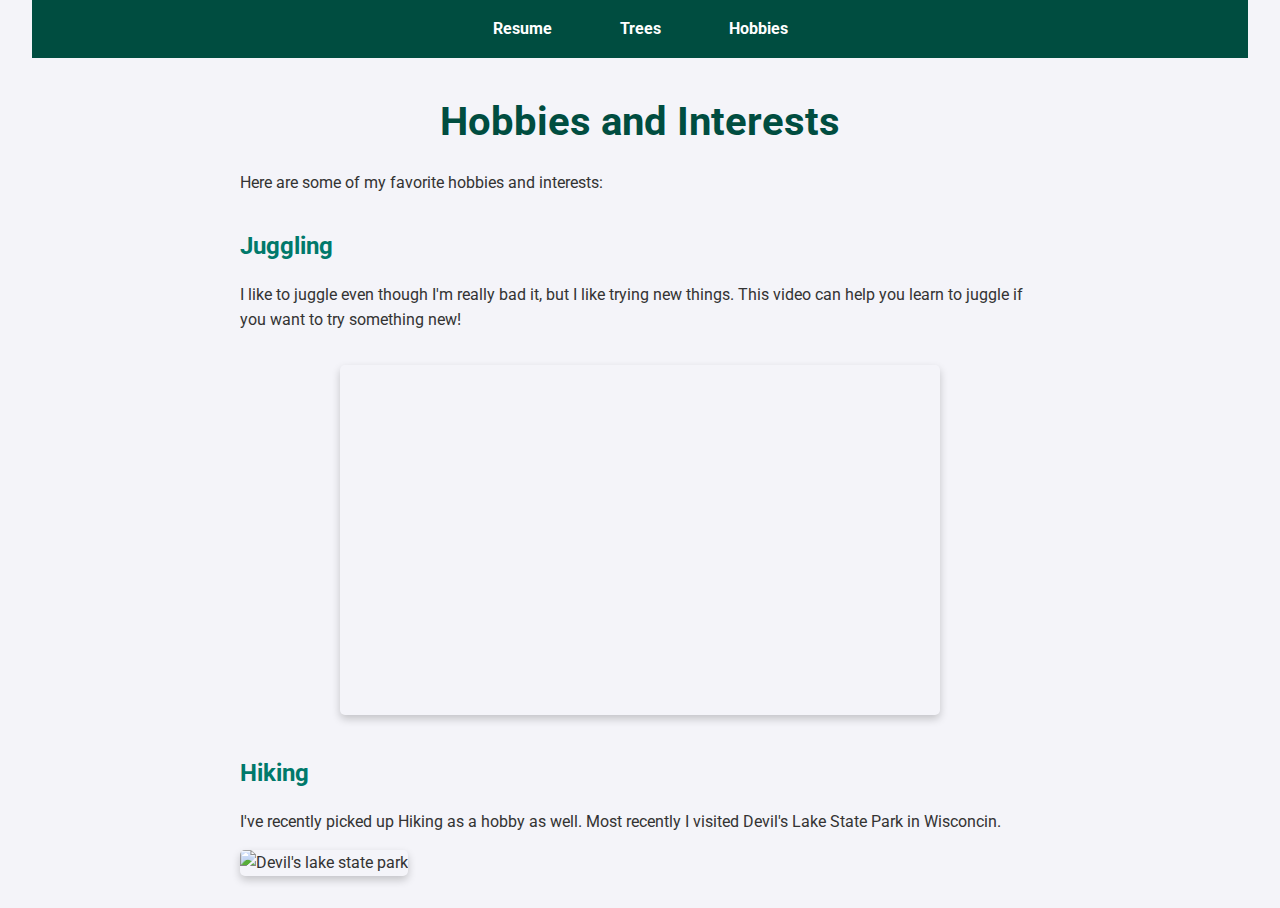
==== hobbies.html @ 0167f482 "adding all the html and css" ====
<!DOCTYPE html>
<html lang="en">
  <head>
    <meta charset="UTF-8">
		<meta name="viewport" content="width=device-width, initial-scale=1.0"> <!--makes it a mobile friendly page -->
		<title>Hobbies</title>
		<link rel="stylesheet" href="css/reset.css">
		<link rel="stylesheet" href="css/hobbies.css">
		<link href="https://fonts.googleapis.com/css2?family=Roboto:wght@400;700&display=swap" rel="stylesheet">
	
	</head>
  
  <body>
    <header>
			<nav>
				<ul>
          <li><a href="index.html">Resume</a></li>
          <li><a href="trees.html">Trees</a></li>
          <li><a href="hobbies.html">Hobbies</a></li>
        </ul>
			</nav>
		</header>
		
		<main>
			<h1>Hobbies and Interests</h1>
			<p>Here are some of my favorite hobbies and interests:</p>
			<section>
				<h4>Juggling</h4>
				<p>I like to juggle even though I'm really bad it, but I like trying new things. This video can help you learn to juggle if you want to try something new!</p>
				<div id="center">
          <iframe 
						width="400"
						height="300"
						src="https://www.youtube.com/embed/dCYDZDlcO6g?si=ctmaeoG3-LQkegCm" 
						allowfullscreen>
					</iframe>
				</div>
			</section>
			
			<section>
				<h4>Hiking</h4>
				<p>I've recently picked up Hiking as a hobby as well. Most recently I visited Devil's Lake State Park in Wisconcin.</p>
				<img src="Media/Hiking.jpg" alt="Devil's lake state park" width="600">
			</section>
		</main>
  </body>
</html>
---- css/hobbies.css ----
* {
  margin: 0;
  padding: 0;
  box-sizing: border-box;
}

body {
  font-family: 'Roboto', Arial, sans-serif; /* Imported font with fallback */
  line-height: 1.6;
  margin: 0;
  background-color: #f4f4f9; /* Light background for the page */
  color: #333; /* Dark gray text */
  padding: 0 2rem; /* Add some padding to the content */
}

header {
  background-color: #004d40; /* Dark green background */
  padding: 1em 0;
}

header nav ul {
  list-style: none;
  text-align: center;
}

header nav ul li {
  display: inline-block;
  margin: 0 1em;
}

header nav ul li a {
  text-decoration: none;
  color: #fff; /* White text for links */
  font-weight: bold;
  padding: 0.5em 1em;
  border-radius: 5px;
}

header nav ul li a:hover {
  background-color: #00796b; /* Teal color on hover */
}

#active-link {
  background-color: #00796b; /* Highlight the active link */
  border: 2px solid #004d40;
}

main {
  max-width: 800px; /* Limit content width */
  margin: 2rem auto; /* Center content */
}

main h1 {
  font-size: 2.5rem;
  color: #004d40; /* Match header color */
  text-align: center;
  margin-bottom: 1rem;
}

main h4 {
  font-size: 1.5rem;
  color: #00796b;
  margin-top: 2rem;
}

main p {
  font-size: 1rem;
  margin: 1rem 0;
}

img {
  width: 100%;
  height: auto;
  border-radius: 5px; /* Rounded corners */
  box-shadow: 0 4px 8px rgba(0, 0, 0, 0.2); /* Subtle shadow */
}

#center {
  text-align: center;
  margin: 2rem 0;
}

iframe {
  width: 80%;
  max-width: 600px; /* Maintain fluid layout */
  height: 350px;
  border: none;
  border-radius: 5px; /* Rounded corners */
  box-shadow: 0 4px 8px rgba(0, 0, 0, 0.2); /* Subtle shadow */
}
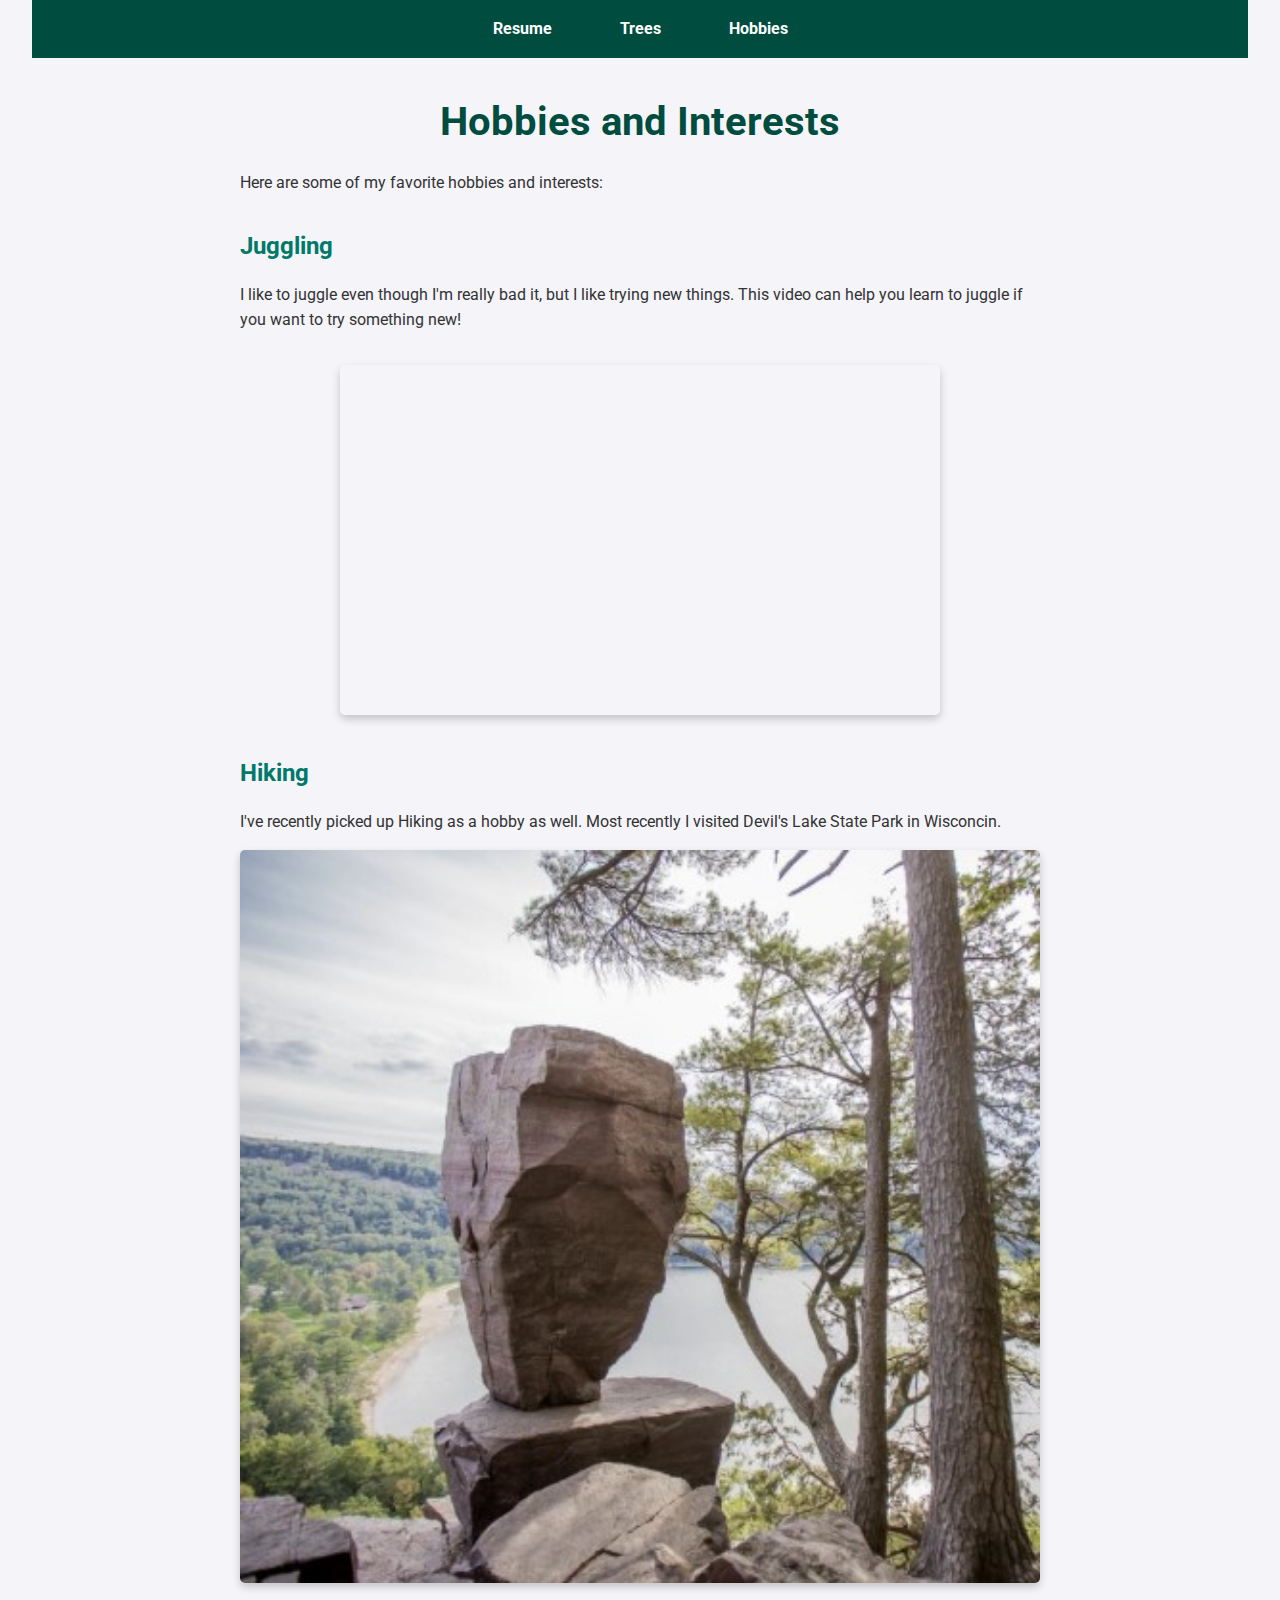
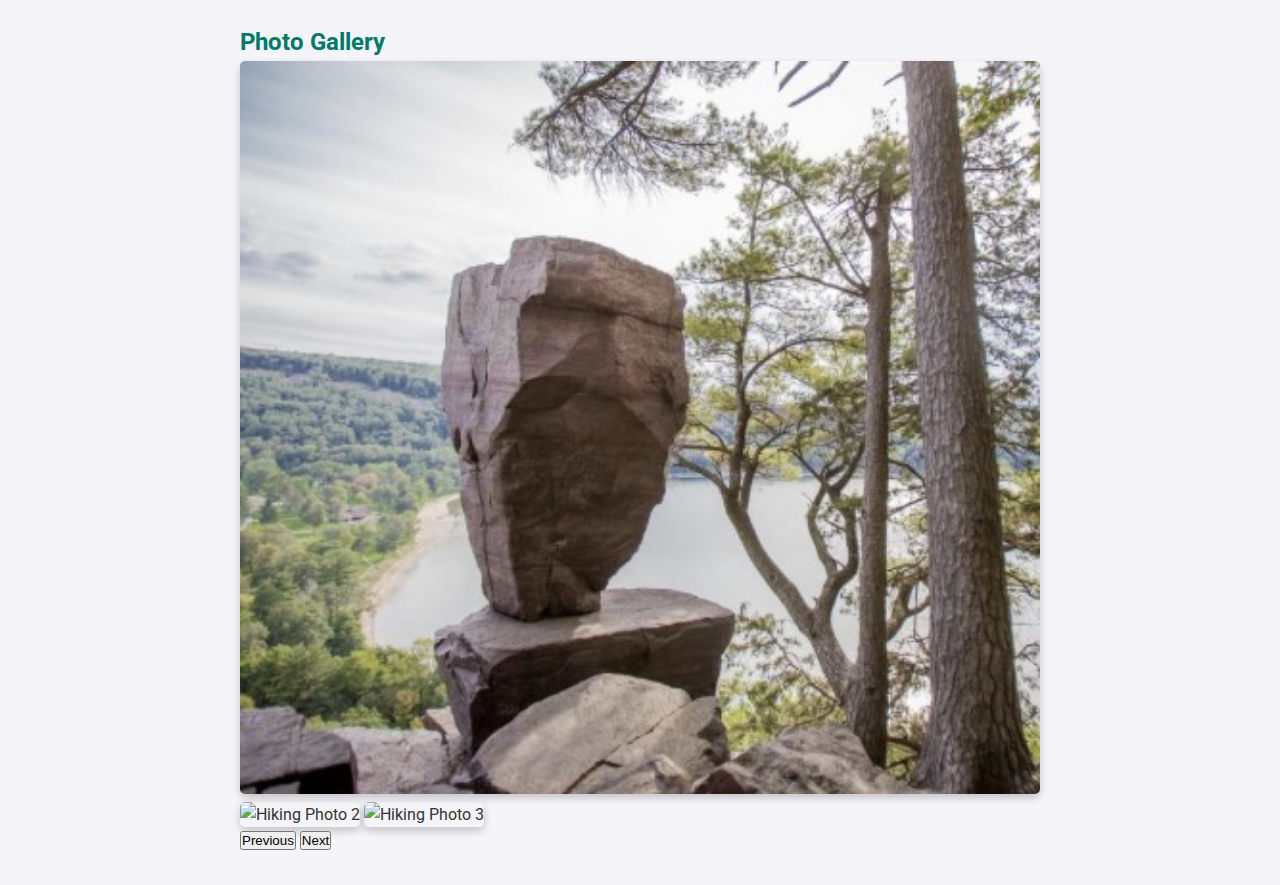
==== commit 6cf15c59: "Adding a photo slider to hobbies page" ====
--- a/hobbies.html
+++ b/hobbies.html
@@ -41,7 +41,20 @@
 				<h4>Hiking</h4>
 				<p>I've recently picked up Hiking as a hobby as well. Most recently I visited Devil's Lake State Park in Wisconcin.</p>
 				<img src="Media/Hiking.jpg" alt="Devil's lake state park" width="600">
+				
 			</section>
+			
+			<section>
+        <h4>Photo Gallery</h4>
+        <div id="slider">
+          <img src="Media/Hiking.jpg" alt="Hiking Photo 1" class="slider-image">
+          <img src="Media/Hiking2.jpg" alt="Hiking Photo 2" class="slider-image hidden">
+          <img src="Media/Hiking3.jpg" alt="Hiking Photo 3" class="slider-image hidden">
+        </div>
+        <button id="prev">Previous</button>
+        <button id="next">Next</button>
+      </section>
+			
 		</main>
   </body>
 </html>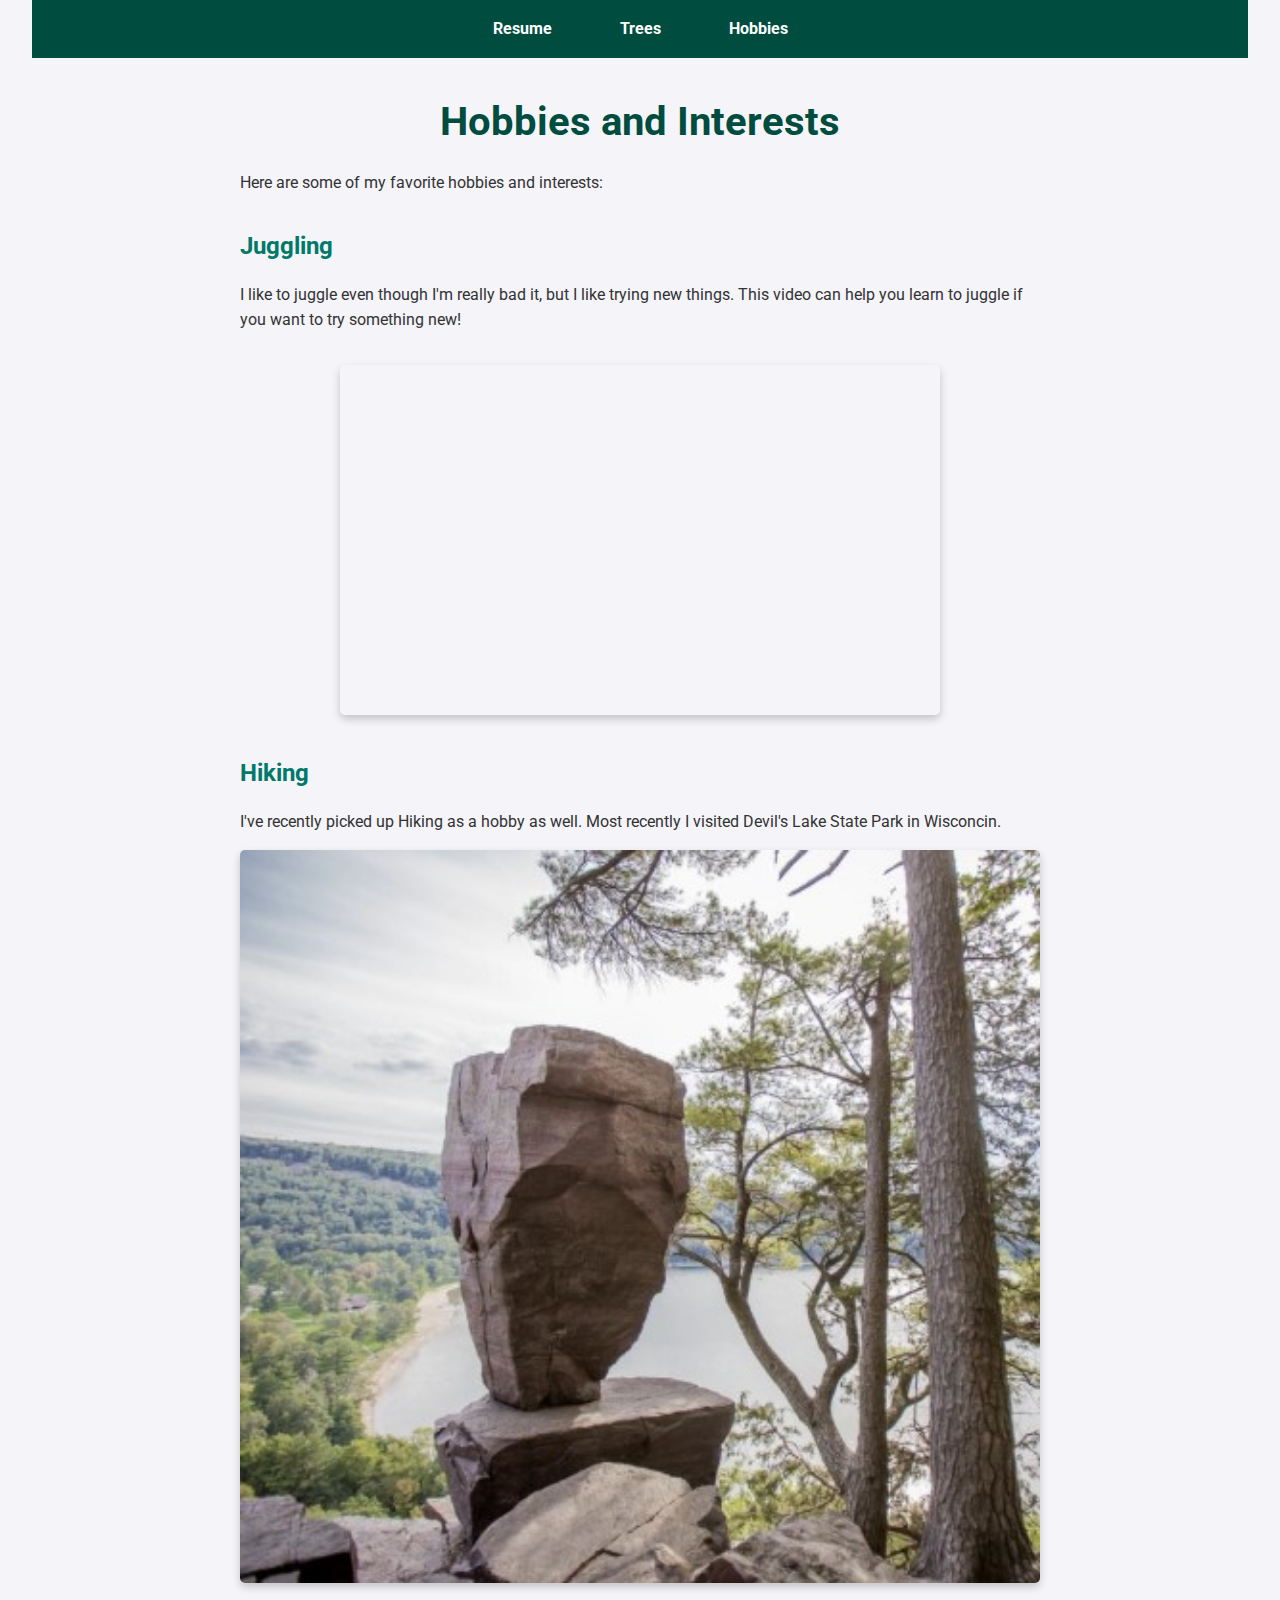
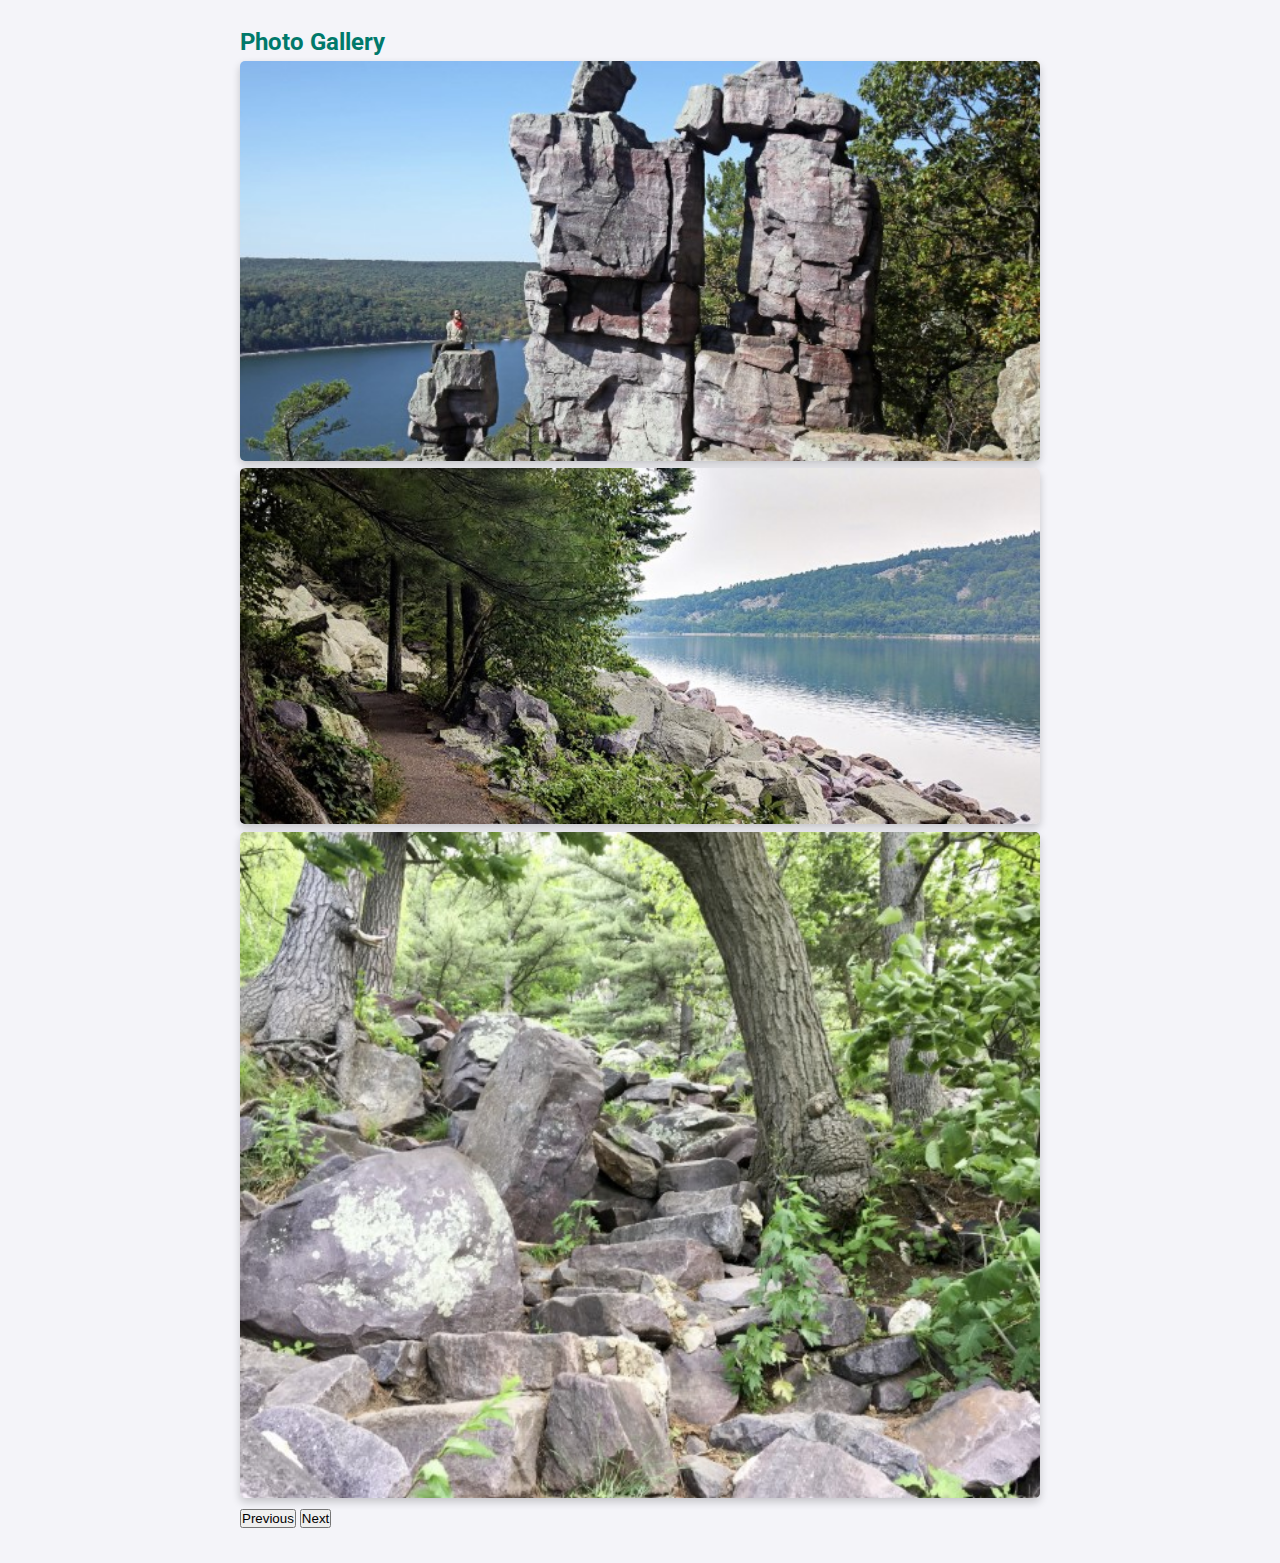
==== commit c1a16df3: "new hiking photos for slider" ====
--- a/hobbies.html
+++ b/hobbies.html
@@ -47,7 +47,7 @@
 			<section>
         <h4>Photo Gallery</h4>
         <div id="slider">
-          <img src="Media/Hiking.jpg" alt="Hiking Photo 1" class="slider-image">
+          <img src="Media/Hiking1.jpg" alt="Hiking Photo 1" class="slider-image">
           <img src="Media/Hiking2.jpg" alt="Hiking Photo 2" class="slider-image hidden">
           <img src="Media/Hiking3.jpg" alt="Hiking Photo 3" class="slider-image hidden">
         </div>
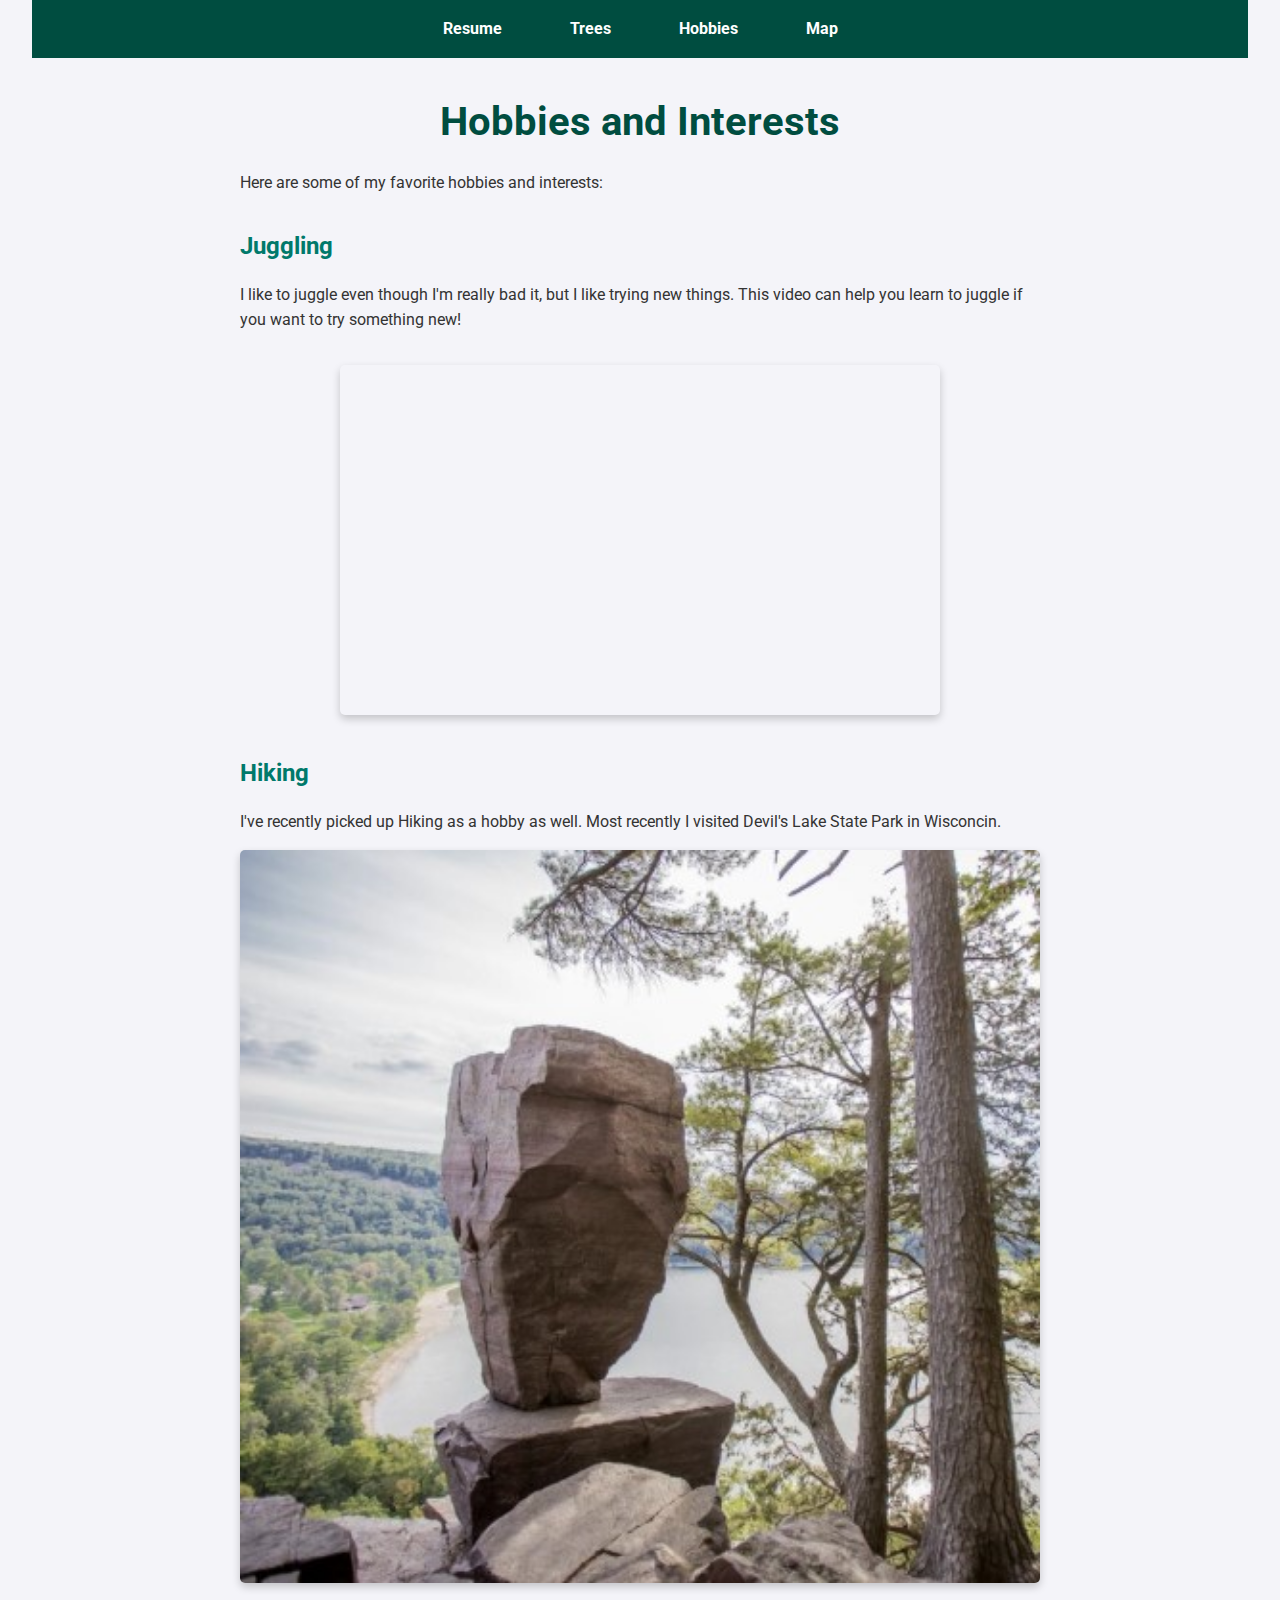
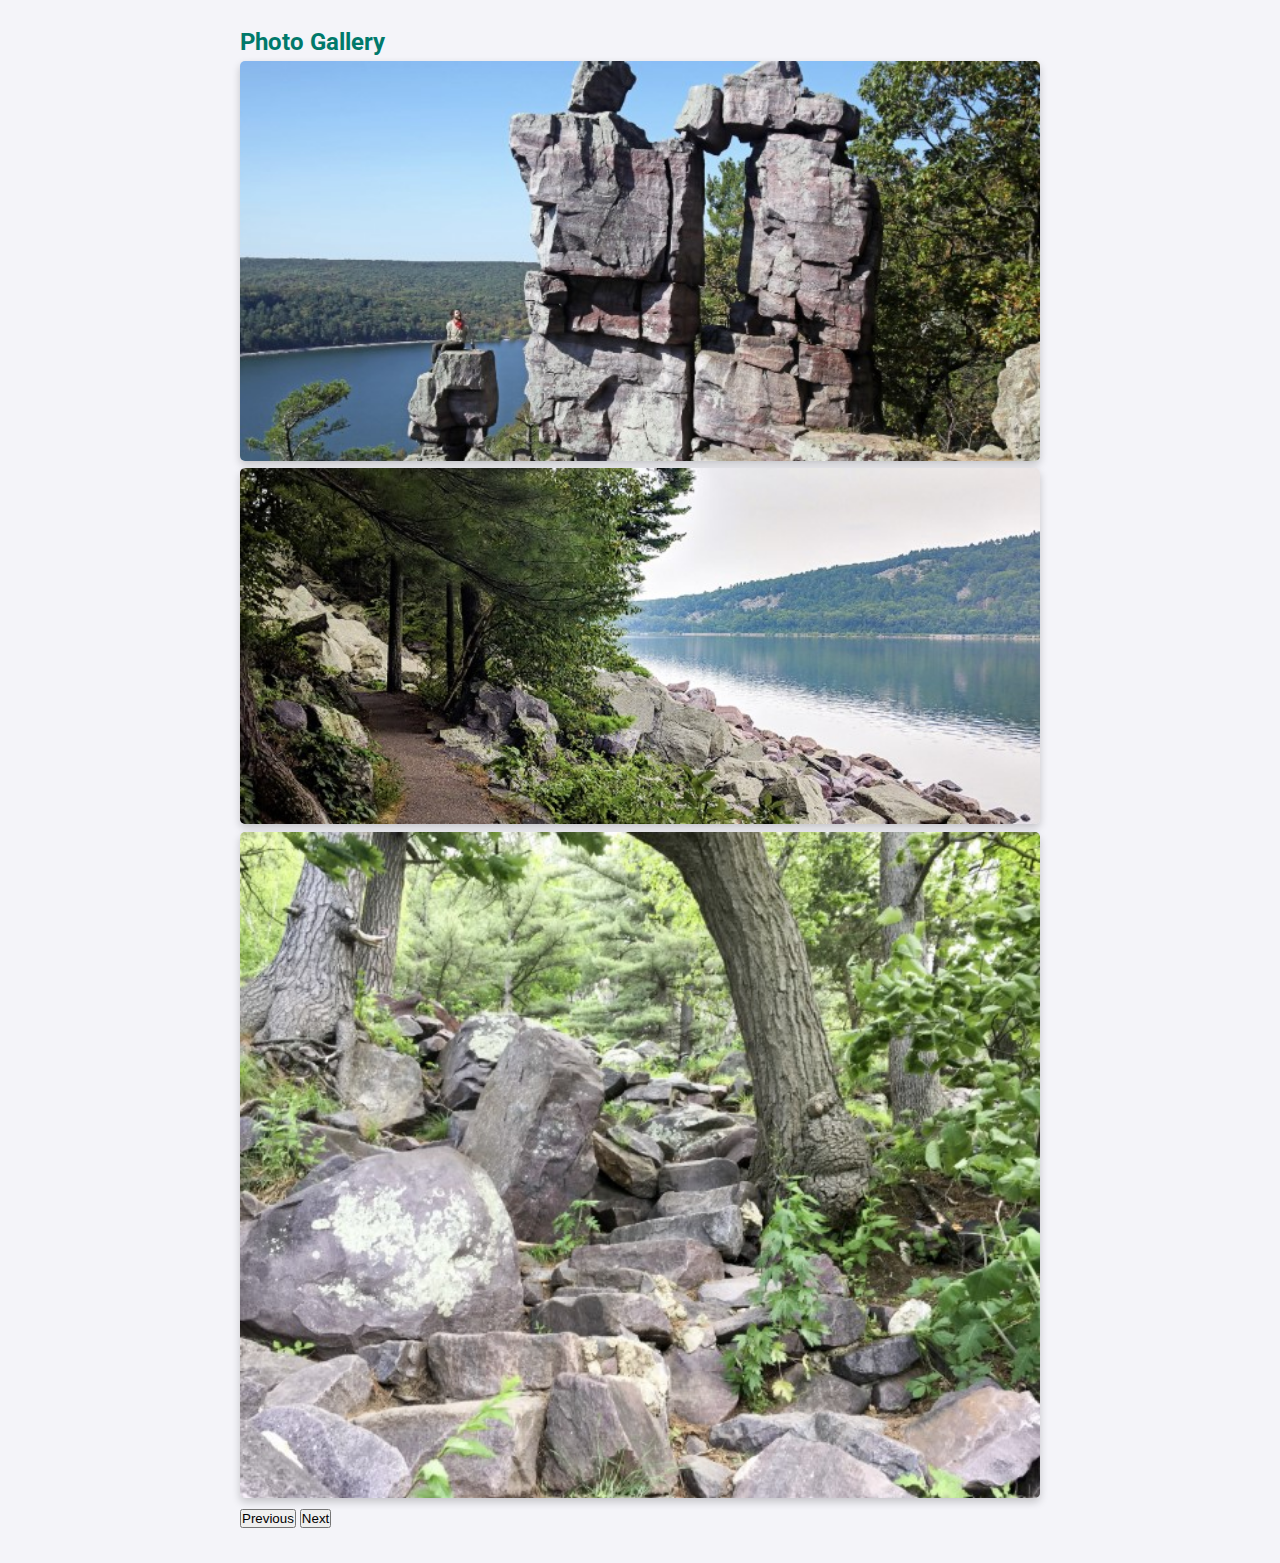
==== commit 1ca73f6b: "adding map to the nav bar" ====
--- a/hobbies.html
+++ b/hobbies.html
@@ -17,6 +17,7 @@
           <li><a href="index.html">Resume</a></li>
           <li><a href="trees.html">Trees</a></li>
           <li><a href="hobbies.html">Hobbies</a></li>
+					<li><a href="map.html">Map</a></li>
         </ul>
 			</nav>
 		</header>
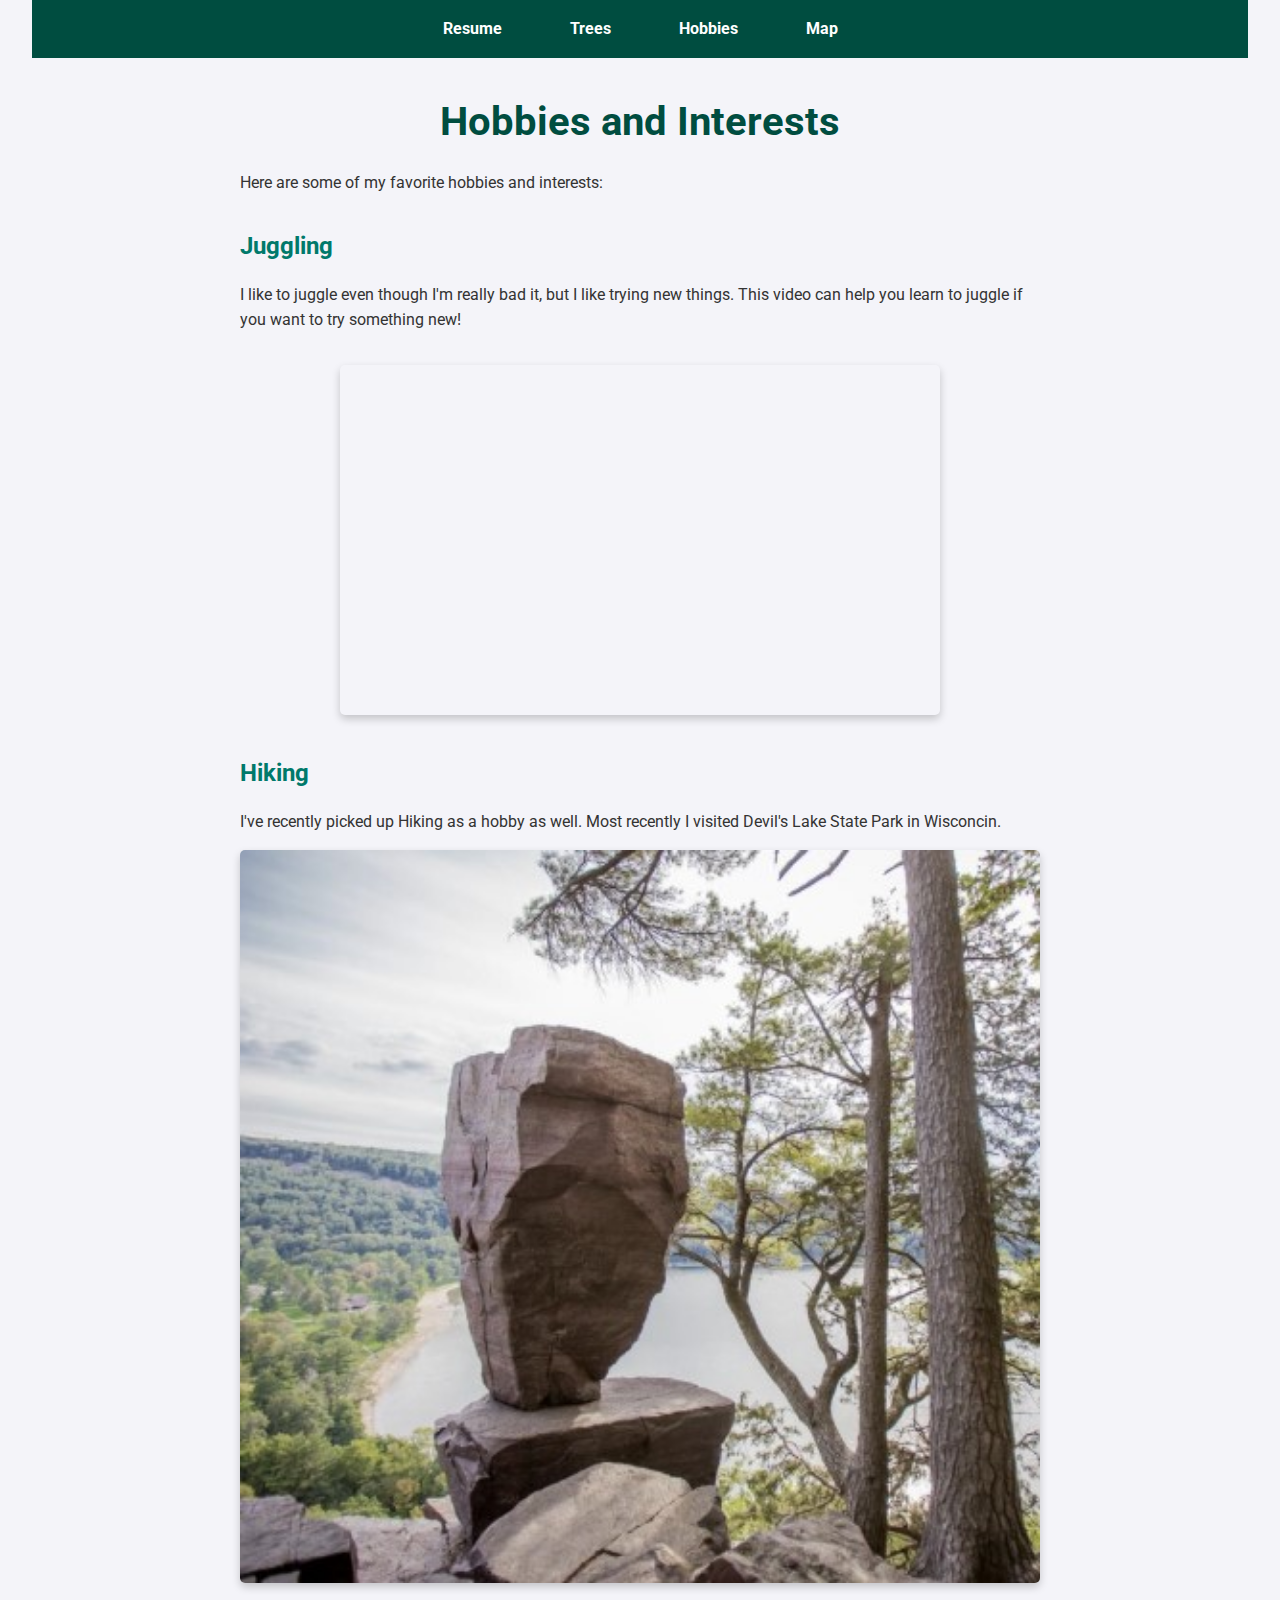
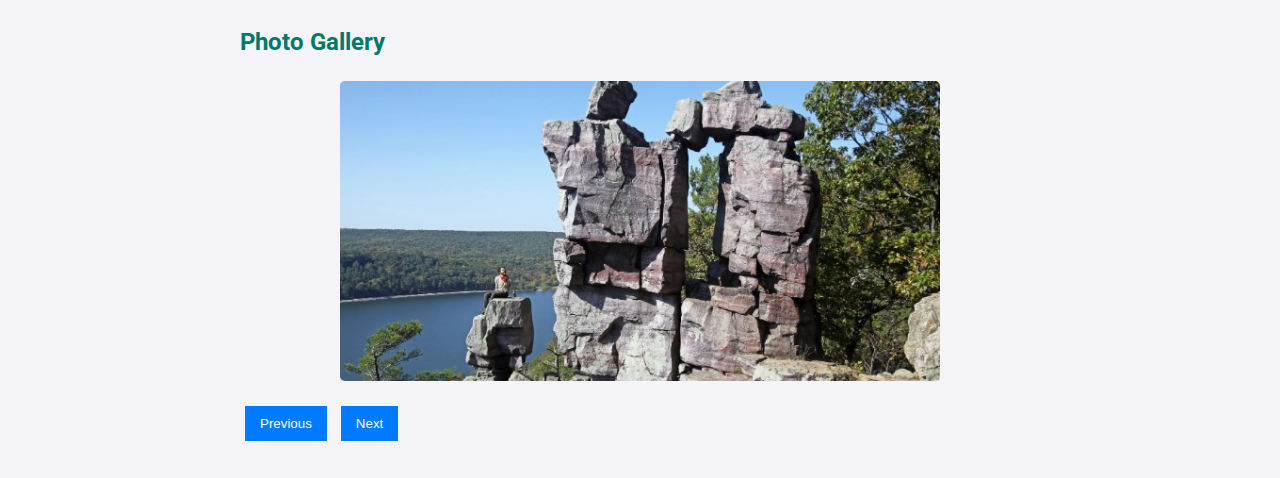
==== commit d3081a65: "linking slider css to hobbies" ====
--- a/hobbies.html
+++ b/hobbies.html
@@ -6,6 +6,7 @@
 		<title>Hobbies</title>
 		<link rel="stylesheet" href="css/reset.css">
 		<link rel="stylesheet" href="css/hobbies.css">
+		<link rel="stylesheet" href="css/slider.css">
 		<link href="https://fonts.googleapis.com/css2?family=Roboto:wght@400;700&display=swap" rel="stylesheet">
 	
 	</head>
--- a/css/slider.css
+++ b/css/slider.css
@@ -0,0 +1,38 @@
+/* Google Map Styling */
+#map {
+  border: 2px solid #ccc;
+  margin: 20px auto;
+  max-width: 90%;
+}
+/* Picture Slider */
+#slider {
+  display: flex;
+  justify-content: center;
+  align-items: center;
+  position: relative;
+  max-width: 600px;
+  margin: 20px auto;
+  overflow: hidden;
+}
+.slider-image {
+  display: block;
+  max-width: 100%;
+  height: auto;
+  transition: opacity 0.5s ease;
+}
+
+.slider-image.hidden {
+  display: none;
+}
+button {
+  margin: 5px;
+  padding: 10px 15px;
+  background-color: #007BFF;
+  color: #fff;
+  border: none;
+  cursor: pointer;
+}
+
+button:hover {
+  background-color: #0056b3;
+}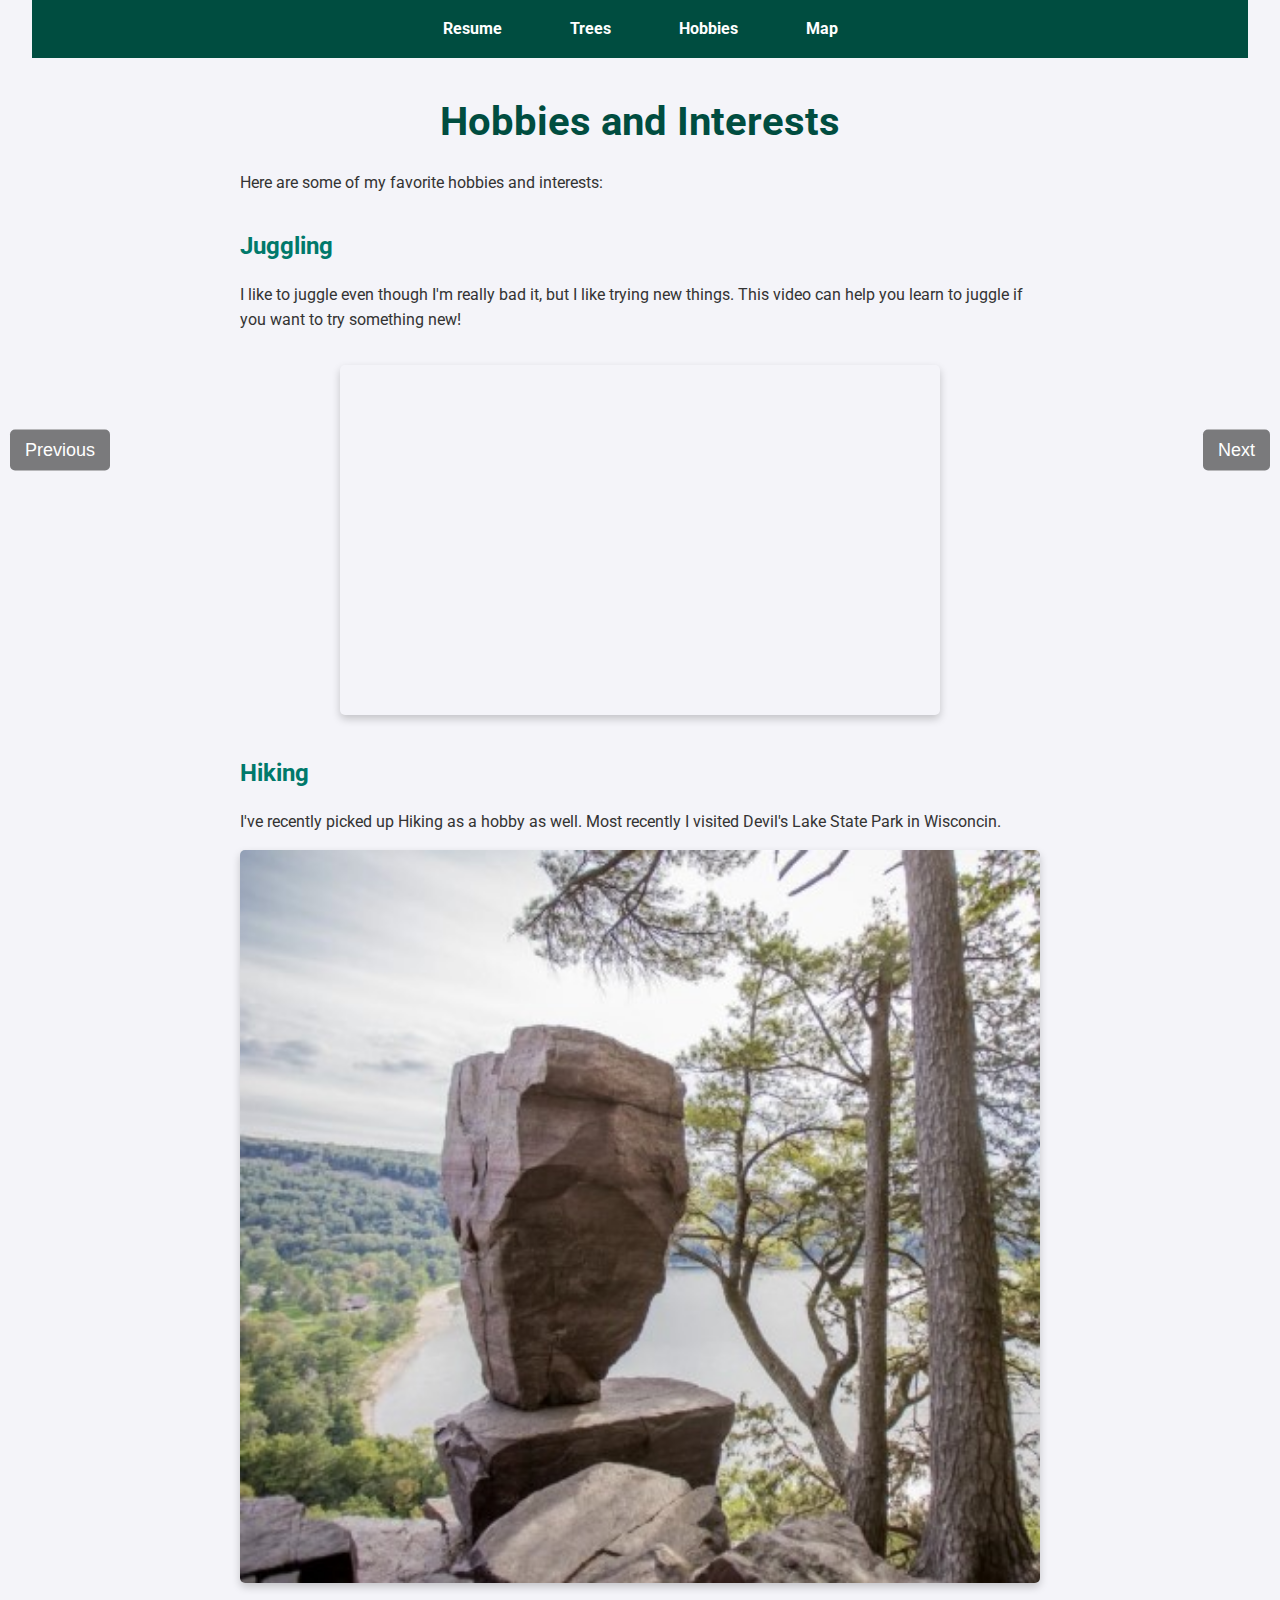
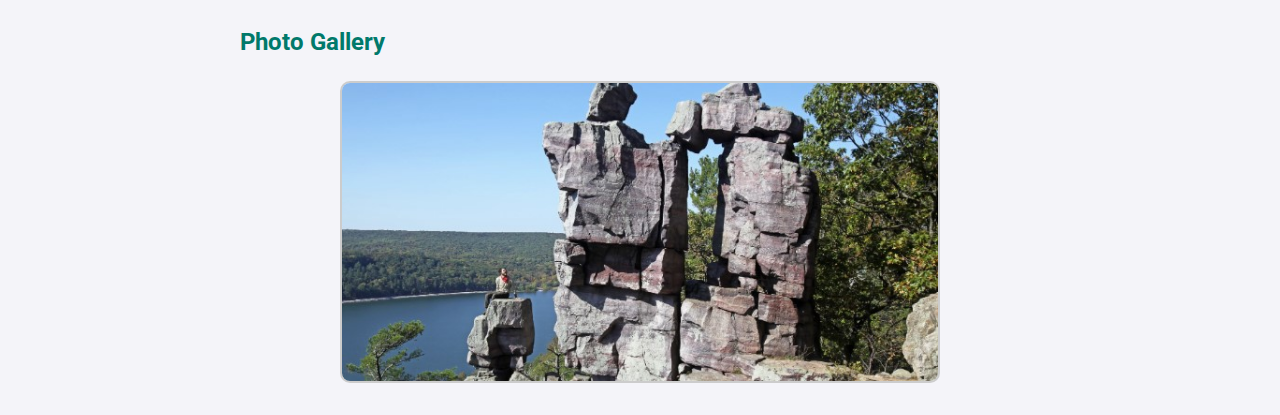
==== commit c4891e95: "connecting to java script" ====
--- a/hobbies.html
+++ b/hobbies.html
@@ -7,6 +7,7 @@
 		<link rel="stylesheet" href="css/reset.css">
 		<link rel="stylesheet" href="css/hobbies.css">
 		<link rel="stylesheet" href="css/slider.css">
+		<script src="js/script.js" defer></script>    <!-- JavaScript connection -->
 		<link href="https://fonts.googleapis.com/css2?family=Roboto:wght@400;700&display=swap" rel="stylesheet">
 	
 	</head>
@@ -49,10 +50,14 @@
 			<section>
         <h4>Photo Gallery</h4>
         <div id="slider">
-          <img src="Media/Hiking1.jpg" alt="Hiking Photo 1" class="slider-image">
-          <img src="Media/Hiking2.jpg" alt="Hiking Photo 2" class="slider-image hidden">
-          <img src="Media/Hiking3.jpg" alt="Hiking Photo 3" class="slider-image hidden">
-        </div>
+					<div class="slider-wrapper">
+						<img src="Media/Hiking1.jpg" alt="Hiking Photo 1" class="slider-image active">
+						<img src="Media/Hiking2.jpg" alt="Hiking Photo 2" class="slider-image">
+						<img src="Media/Hiking3.jpg" alt="Hiking Photo 3" class="slider-image">
+					</div>
+				</div>
+			
+			
         <button id="prev">Previous</button>
         <button id="next">Next</button>
       </section>
--- a/css/slider.css
+++ b/css/slider.css
@@ -1,38 +1,69 @@
-/* Google Map Styling */
-#map {
-  border: 2px solid #ccc;
-  margin: 20px auto;
-  max-width: 90%;
-}
-/* Picture Slider */
+/* General Slider Container Styling */
 #slider {
-  display: flex;
-  justify-content: center;
-  align-items: center;
   position: relative;
-  max-width: 600px;
-  margin: 20px auto;
-  overflow: hidden;
-}
-.slider-image {
-  display: block;
-  max-width: 100%;
-  height: auto;
-  transition: opacity 0.5s ease;
+  width: 80%; /* Responsive width */
+  max-width: 600px; /* Limit the max width */
+  margin: 20px auto; /* Center the slider horizontally */
+  overflow: hidden; /* Hide overflow to only show one image */
+  border: 2px solid #ccc; /* Optional: Add a border around the slider */
+  border-radius: 10px; /* Optional: Rounded corners */
 }
 
-.slider-image.hidden {
-  display: none;
-}
-button {
-  margin: 5px;
-  padding: 10px 15px;
-  background-color: #007BFF;
-  color: #fff;
-  border: none;
-  cursor: pointer;
+/* Wrapper to group and slide images */
+.slider-wrapper {
+  display: flex; /* Images in a horizontal row */
+  transition: transform 0.5s ease-in-out; /* Smooth transition for sliding */
 }
 
+/* Individual Slider Images */
+.slider-image {
+  width: 100%; /* Make each image fill the slider width */
+  display: none; /* Hide all images by default */
+}
+
+.slider-image.active {
+  display: block; /* Show the currently active image */
+}
+
+/* Navigation Buttons */
+button {
+  position: absolute; /* Position relative to the slider container */
+  top: 50%; /* Center vertically */
+  transform: translateY(-50%); /* Adjust vertical alignment */
+  background-color: rgba(0, 0, 0, 0.5); /* Semi-transparent black */
+  color: white; /* White text/icons */
+  border: none; /* Remove default borders */
+  cursor: pointer; /* Change cursor to pointer */
+  padding: 10px 15px; /* Add padding for better button size */
+  z-index: 10; /* Place above the slider content */
+  font-size: 18px; /* Adjust font size */
+  border-radius: 5px; /* Optional: Round button corners */
+  user-select: none; /* Prevent text selection on click */
+}
+
+/* Left Button */
+#prev {
+  left: 10px; /* Position to the left */
+}
+
+/* Right Button */
+#next {
+  right: 10px; /* Position to the right */
+}
+
+/* Add hover effects for buttons */
 button:hover {
-  background-color: #0056b3;
+  background-color: rgba(0, 0, 0, 0.7); /* Darker background on hover */
+}
+
+/* Responsive Adjustments */
+@media (max-width: 768px) {
+  #slider {
+    width: 100%; /* Use full width for smaller screens */
+  }
+
+  button {
+    font-size: 16px; /* Slightly smaller buttons on small screens */
+    padding: 8px 12px;
+  }
 }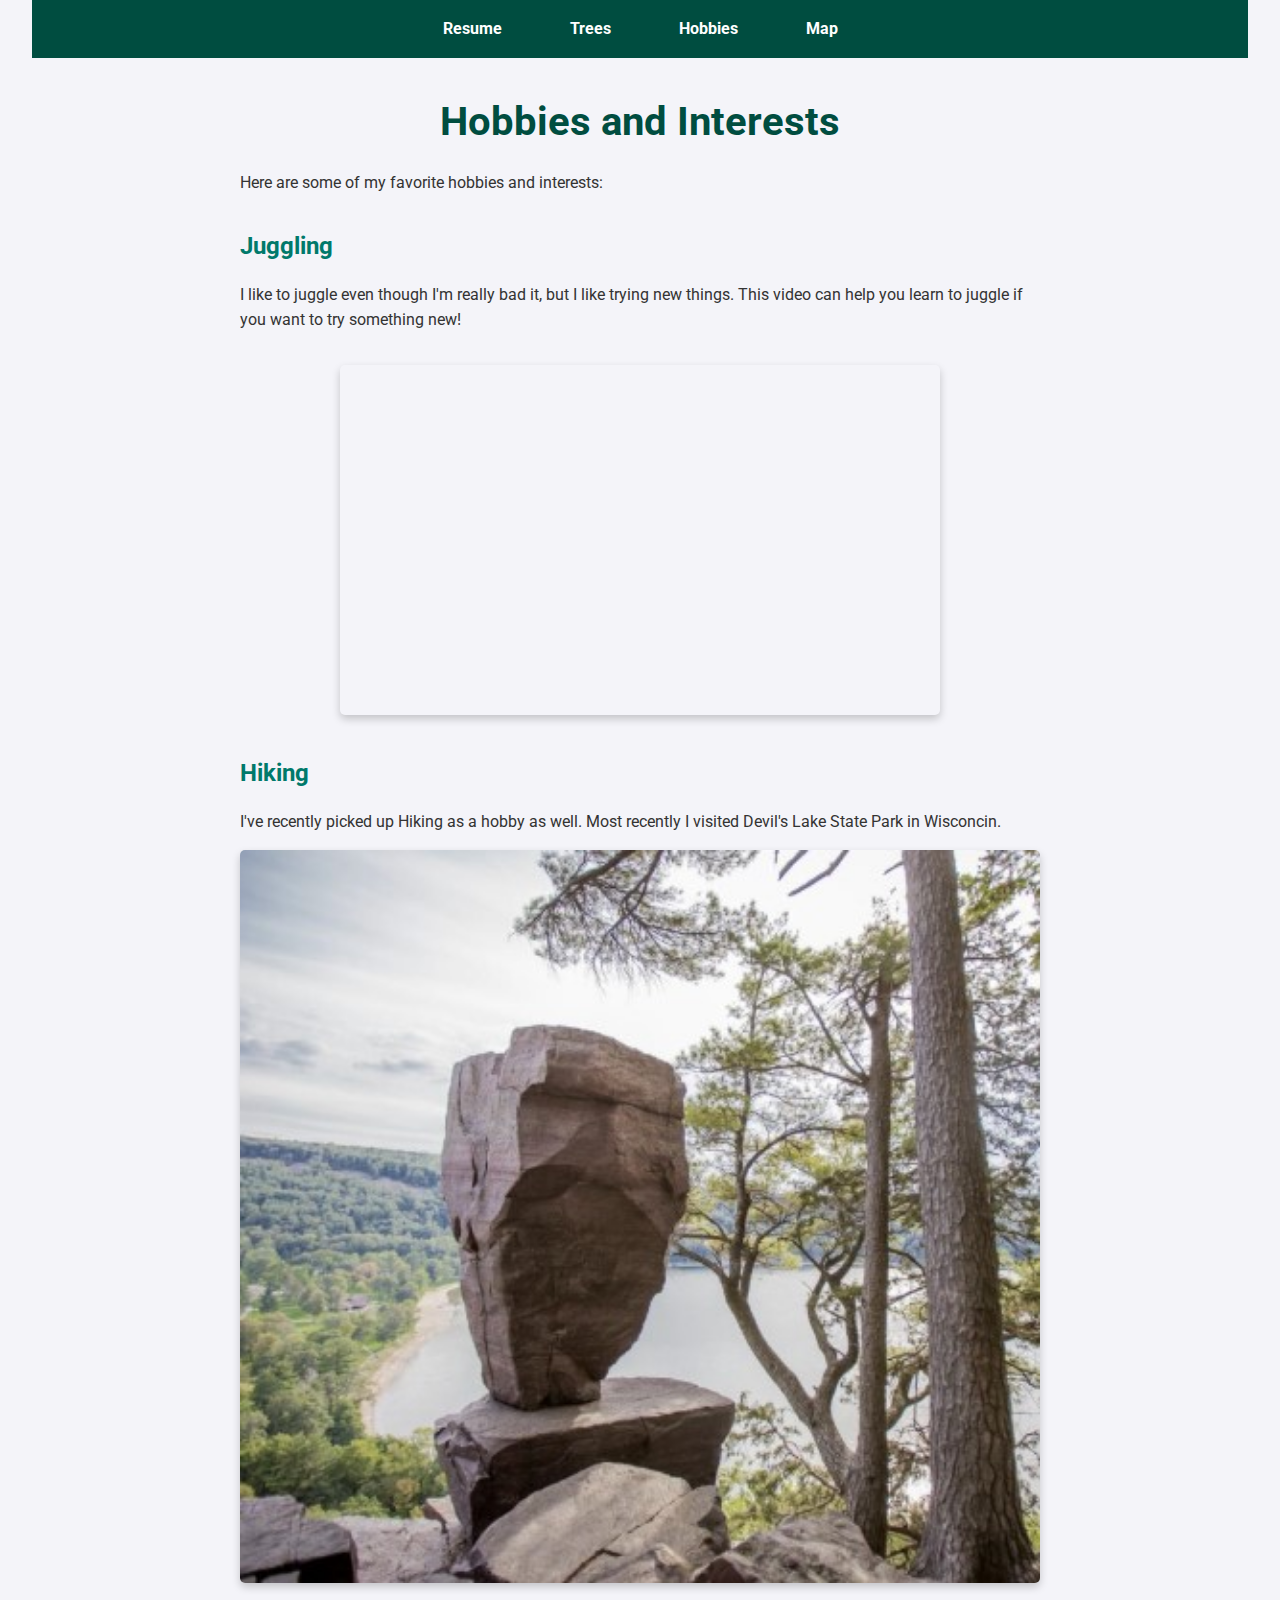
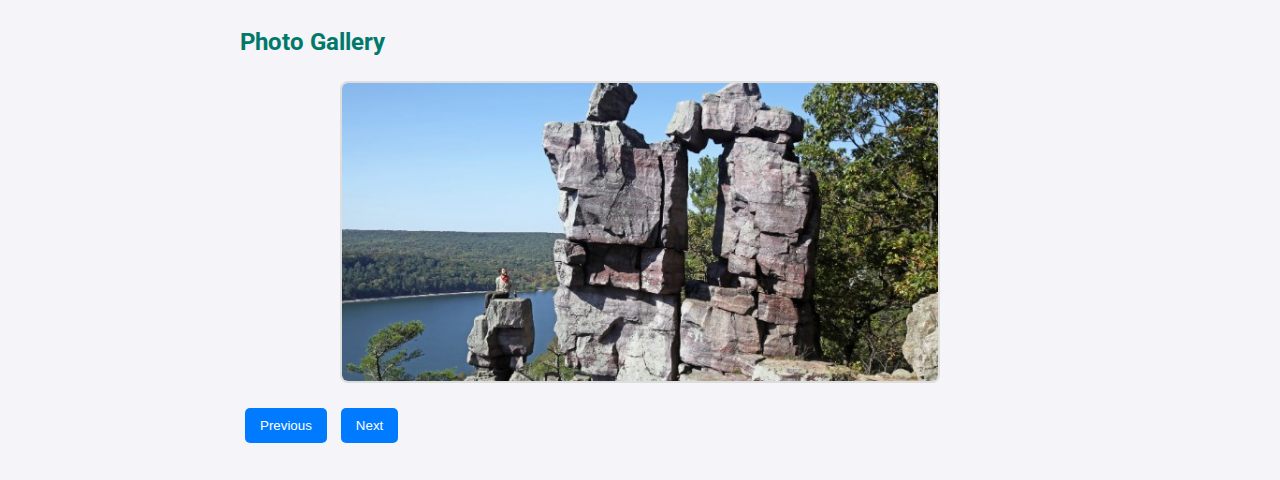
==== commit 8ab5cc9d: "debugging" ====
--- a/hobbies.html
+++ b/hobbies.html
@@ -7,7 +7,8 @@
 		<link rel="stylesheet" href="css/reset.css">
 		<link rel="stylesheet" href="css/hobbies.css">
 		<link rel="stylesheet" href="css/slider.css">
-		<script src="js/script.js" defer></script>    <!-- JavaScript connection -->
+		
+		<script src="js/slider.js" defer></script>    <!-- JavaScript connection -->
 		<link href="https://fonts.googleapis.com/css2?family=Roboto:wght@400;700&display=swap" rel="stylesheet">
 	
 	</head>
@@ -51,9 +52,9 @@
         <h4>Photo Gallery</h4>
         <div id="slider">
 					<div class="slider-wrapper">
-						<img src="Media/Hiking1.jpg" alt="Hiking Photo 1" class="slider-image active">
-						<img src="Media/Hiking2.jpg" alt="Hiking Photo 2" class="slider-image">
-						<img src="Media/Hiking3.jpg" alt="Hiking Photo 3" class="slider-image">
+						<img src="Media/Hiking1.jpg" alt="Hiking Photo 1" class="slider-image">
+						<img src="Media/Hiking2.jpg" alt="Hiking Photo 2" class="slider-image hidden">
+						<img src="Media/Hiking3.jpg" alt="Hiking Photo 3" class="slider-image hidden">
 					</div>
 				</div>
 			
--- a/css/hobbies.css
+++ b/css/hobbies.css
@@ -87,4 +87,44 @@
   border: none;
   border-radius: 5px; /* Rounded corners */
   box-shadow: 0 4px 8px rgba(0, 0, 0, 0.2); /* Subtle shadow */
+}
+/* General styles for slider section */
+#slider {
+  position: relative;
+  max-width: 600px; /* Slider width */
+  margin: 20px auto; /* Center the slider */
+  overflow: hidden; /* Prevent images from spilling out */
+  border: 2px solid #ddd;
+  border-radius: 8px;
+}
+
+.slider-wrapper {
+  display: flex; /* Place images side by side */
+  transition: transform 0.5s ease-in-out; /* Smooth sliding transition */
+}
+
+.slider-image {
+  width: 100%;
+  flex-shrink: 0; /* Prevent the images from shrinking */
+  height: auto;
+}
+
+button {
+  display: inline-block;
+  margin: 10px;
+  padding: 10px 20px;
+  background-color: #333;
+  color: #fff;
+  border: none;
+  border-radius: 5px;
+  cursor: pointer;
+}
+
+button:hover {
+  background-color: #555;
+}
+
+/* Hidden class for non-visible images */
+.hidden {
+  display: none;
 }--- a/css/slider.css
+++ b/css/slider.css
@@ -1,69 +1,41 @@
-/* General Slider Container Styling */
-#slider {
-  position: relative;
-  width: 80%; /* Responsive width */
-  max-width: 600px; /* Limit the max width */
-  margin: 20px auto; /* Center the slider horizontally */
-  overflow: hidden; /* Hide overflow to only show one image */
-  border: 2px solid #ccc; /* Optional: Add a border around the slider */
-  border-radius: 10px; /* Optional: Rounded corners */
+/* Google Map Styling */
+#map {
+  border: 2px solid #ccc;
+  margin: 20px auto;
+  max-width: 90%;
 }
 
-/* Wrapper to group and slide images */
-.slider-wrapper {
-  display: flex; /* Images in a horizontal row */
-  transition: transform 0.5s ease-in-out; /* Smooth transition for sliding */
+/* Picture Slider */
+#slider {
+  display: flex;
+  justify-content: center;
+  align-items: center;
+  position: relative;
+  max-width: 600px;
+  margin: 20px auto;
+  overflow: hidden;
 }
 
-/* Individual Slider Images */
 .slider-image {
-  width: 100%; /* Make each image fill the slider width */
-  display: none; /* Hide all images by default */
+  display: block;
+  max-width: 100%;
+  height: auto;
+  transition: opacity 0.5s ease;
 }
 
-.slider-image.active {
-  display: block; /* Show the currently active image */
+.slider-image.hidden {
+  display: none;
 }
 
-/* Navigation Buttons */
 button {
-  position: absolute; /* Position relative to the slider container */
-  top: 50%; /* Center vertically */
-  transform: translateY(-50%); /* Adjust vertical alignment */
-  background-color: rgba(0, 0, 0, 0.5); /* Semi-transparent black */
-  color: white; /* White text/icons */
-  border: none; /* Remove default borders */
-  cursor: pointer; /* Change cursor to pointer */
-  padding: 10px 15px; /* Add padding for better button size */
-  z-index: 10; /* Place above the slider content */
-  font-size: 18px; /* Adjust font size */
-  border-radius: 5px; /* Optional: Round button corners */
-  user-select: none; /* Prevent text selection on click */
+  margin: 5px;
+  padding: 10px 15px;
+  background-color: #007BFF;
+  color: #fff;
+  border: none;
+  cursor: pointer;
 }
 
-/* Left Button */
-#prev {
-  left: 10px; /* Position to the left */
-}
-
-/* Right Button */
-#next {
-  right: 10px; /* Position to the right */
-}
-
-/* Add hover effects for buttons */
 button:hover {
-  background-color: rgba(0, 0, 0, 0.7); /* Darker background on hover */
-}
-
-/* Responsive Adjustments */
-@media (max-width: 768px) {
-  #slider {
-    width: 100%; /* Use full width for smaller screens */
-  }
-
-  button {
-    font-size: 16px; /* Slightly smaller buttons on small screens */
-    padding: 8px 12px;
-  }
+  background-color: #0056b3;
 }